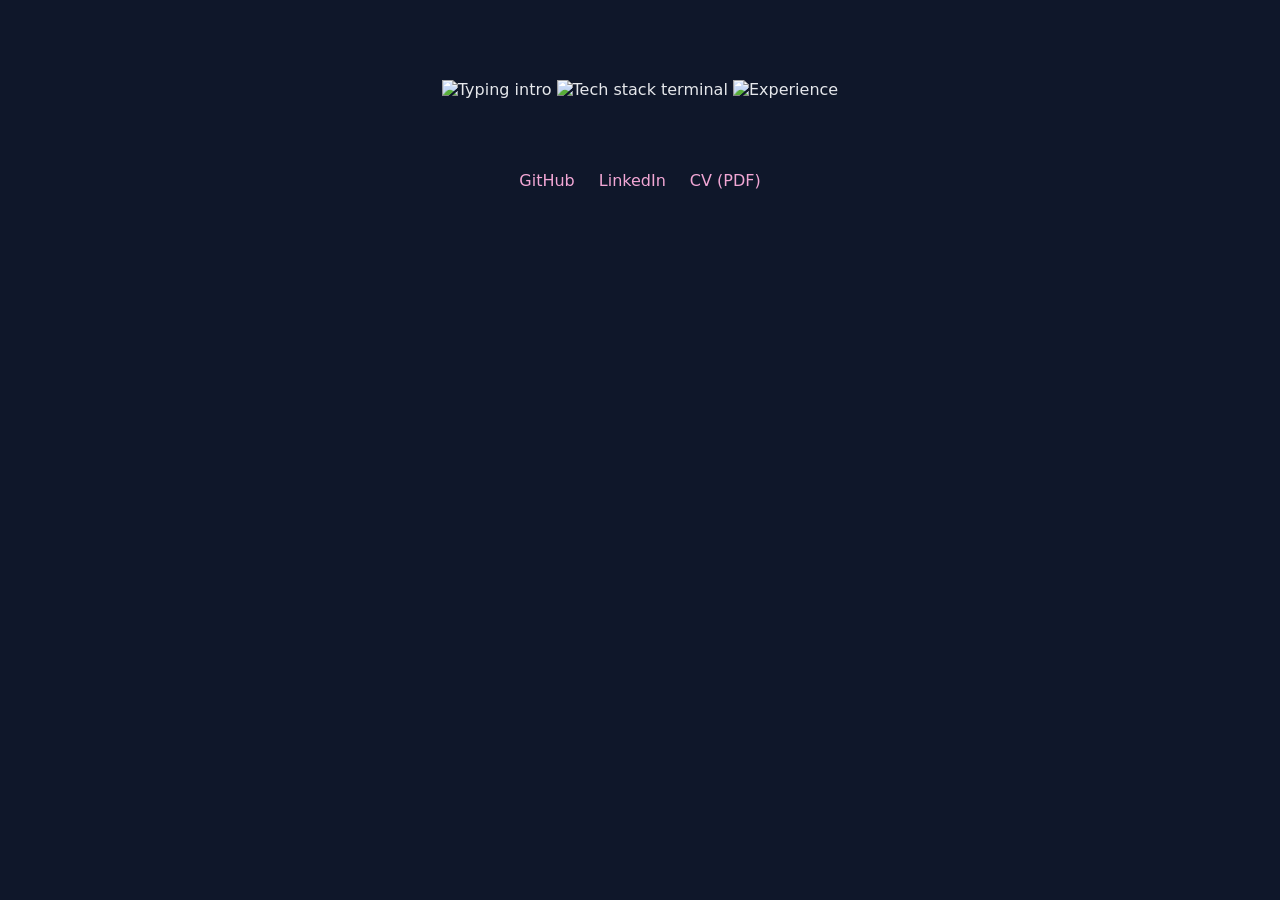
==== index.html @ acc69f5a "Create index.html" ====
<!DOCTYPE html>
<html lang="en">
<head>
  <meta charset="UTF-8" />
  <title>Ariadna Villagra</title>

  <!-- Meta para LinkedIn preview -->
  <meta name="description" content="Frontend Engineer — clean architecture, real-world integrations, systems thinking." />
  <meta property="og:title" content="Ariadna Villagra — Frontend Engineer" />
  <meta property="og:description" content="Frontend-first by choice. Architecture, integrations and systems that actually run." />
  <meta property="og:image" content="https://raw.githubusercontent.com/AriadnaVillagra/AriadnaVillagra/main/assets/kawaii-error-v2.svg" />
  <meta property="og:url" content="https://ariadnavillagra.github.io" />

  <style>
    body {
      margin: 0;
      padding: 48px 16px;
      font-family: system-ui, -apple-system, BlinkMacSystemFont, sans-serif;
      background: #0f172a;
      color: #e5e7eb;
      text-align: center;
    }

    .container {
      max-width: 900px;
      margin: 0 auto;
    }

    a {
      color: #f2a7d5;
      text-decoration: none;
    }

    img {
      max-width: 100%;
      margin: 32px 0;
    }

    .links {
      margin-top: 40px;
      display: flex;
      justify-content: center;
      gap: 24px;
      flex-wrap: wrap;
    }
  </style>
</head>

<body>
  <div class="container">

    <!-- Typing intro -->
    <img
      src="https://readme-typing-svg.herokuapp.com?font=Montserrat&weight=500&size=26&pause=1000&color=F2A7D5&width=750&lines=Frontend+Engineer.;I+turn+requirements+into+software.;Clean+architecture+because+chaos+is+tiring.;Yes%2C+it+scales."
      alt="Typing intro"
    />

    <!-- Terminal stack -->
    <img
      src="https://raw.githubusercontent.com/AriadnaVillagra/AriadnaVillagra/main/assets/frontend-stack-terminal.svg"
      alt="Tech stack terminal"
    />

    <!-- Postman experience -->
    <img
      src="https://raw.githubusercontent.com/AriadnaVillagra/AriadnaVillagra/main/assets/experience-postman.svg"
      alt="Experience"
    />

    <!-- Links -->
    <div class="links">
      <a href="https://github.com/AriadnaVillagra" target="_blank">GitHub</a>
      <a href="https://www.linkedin.com/in/ariadna-villagra/" target="_blank">LinkedIn</a>
      <a href="https://github.com/AriadnaVillagra/AriadnaVillagra/blob/main/assets/Curr%C3%ADculum%20Ariadna%20Villagra%20%28EN%29.pdf" target="_blank">
        CV (PDF)
      </a>
    </div>

  </div>
</body>
</html>
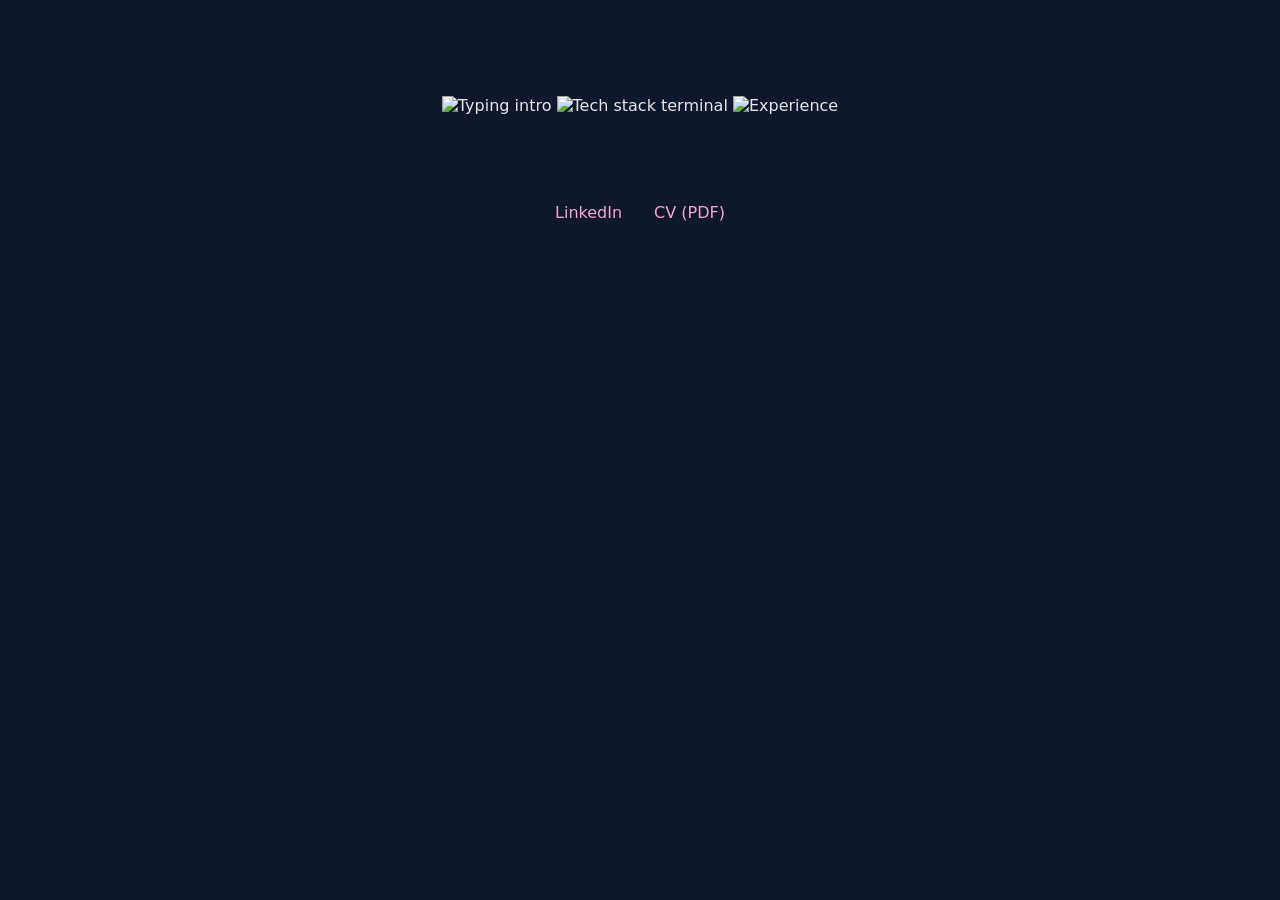
==== commit c22bf069: "Update index.html" ====
--- a/index.html
+++ b/index.html
@@ -4,17 +4,17 @@
   <meta charset="UTF-8" />
   <title>Ariadna Villagra</title>
 
-  <!-- Meta para LinkedIn preview -->
+  <!-- Meta for LinkedIn / social preview -->
   <meta name="description" content="Frontend Engineer — clean architecture, real-world integrations, systems thinking." />
   <meta property="og:title" content="Ariadna Villagra — Frontend Engineer" />
   <meta property="og:description" content="Frontend-first by choice. Architecture, integrations and systems that actually run." />
-  <meta property="og:image" content="https://raw.githubusercontent.com/AriadnaVillagra/AriadnaVillagra/main/assets/kawaii-error-v2.svg" />
+  <meta property="og:image" content="https://ariadnavillagra.github.io/assets/kawaii-error-v2.svg" />
   <meta property="og:url" content="https://ariadnavillagra.github.io" />
 
   <style>
     body {
       margin: 0;
-      padding: 48px 16px;
+      padding: 56px 16px;
       font-family: system-ui, -apple-system, BlinkMacSystemFont, sans-serif;
       background: #0f172a;
       color: #e5e7eb;
@@ -26,21 +26,22 @@
       margin: 0 auto;
     }
 
+    img {
+      max-width: 100%;
+      margin: 40px 0;
+    }
+
     a {
       color: #f2a7d5;
       text-decoration: none;
-    }
-
-    img {
-      max-width: 100%;
-      margin: 32px 0;
+      font-weight: 500;
     }
 
     .links {
-      margin-top: 40px;
+      margin-top: 48px;
       display: flex;
       justify-content: center;
-      gap: 24px;
+      gap: 32px;
       flex-wrap: wrap;
     }
   </style>
@@ -57,19 +58,18 @@
 
     <!-- Terminal stack -->
     <img
-      src="https://raw.githubusercontent.com/AriadnaVillagra/AriadnaVillagra/main/assets/frontend-stack-terminal.svg"
+      src="./assets/frontend-stack-terminal.svg"
       alt="Tech stack terminal"
     />
 
     <!-- Postman experience -->
     <img
-      src="https://raw.githubusercontent.com/AriadnaVillagra/AriadnaVillagra/main/assets/experience-postman.svg"
+      src="./assets/experience-postman.svg"
       alt="Experience"
     />
 
     <!-- Links -->
     <div class="links">
-      <a href="https://github.com/AriadnaVillagra" target="_blank">GitHub</a>
       <a href="https://www.linkedin.com/in/ariadna-villagra/" target="_blank">LinkedIn</a>
       <a href="https://github.com/AriadnaVillagra/AriadnaVillagra/blob/main/assets/Curr%C3%ADculum%20Ariadna%20Villagra%20%28EN%29.pdf" target="_blank">
         CV (PDF)
@@ -79,3 +79,4 @@
   </div>
 </body>
 </html>
+
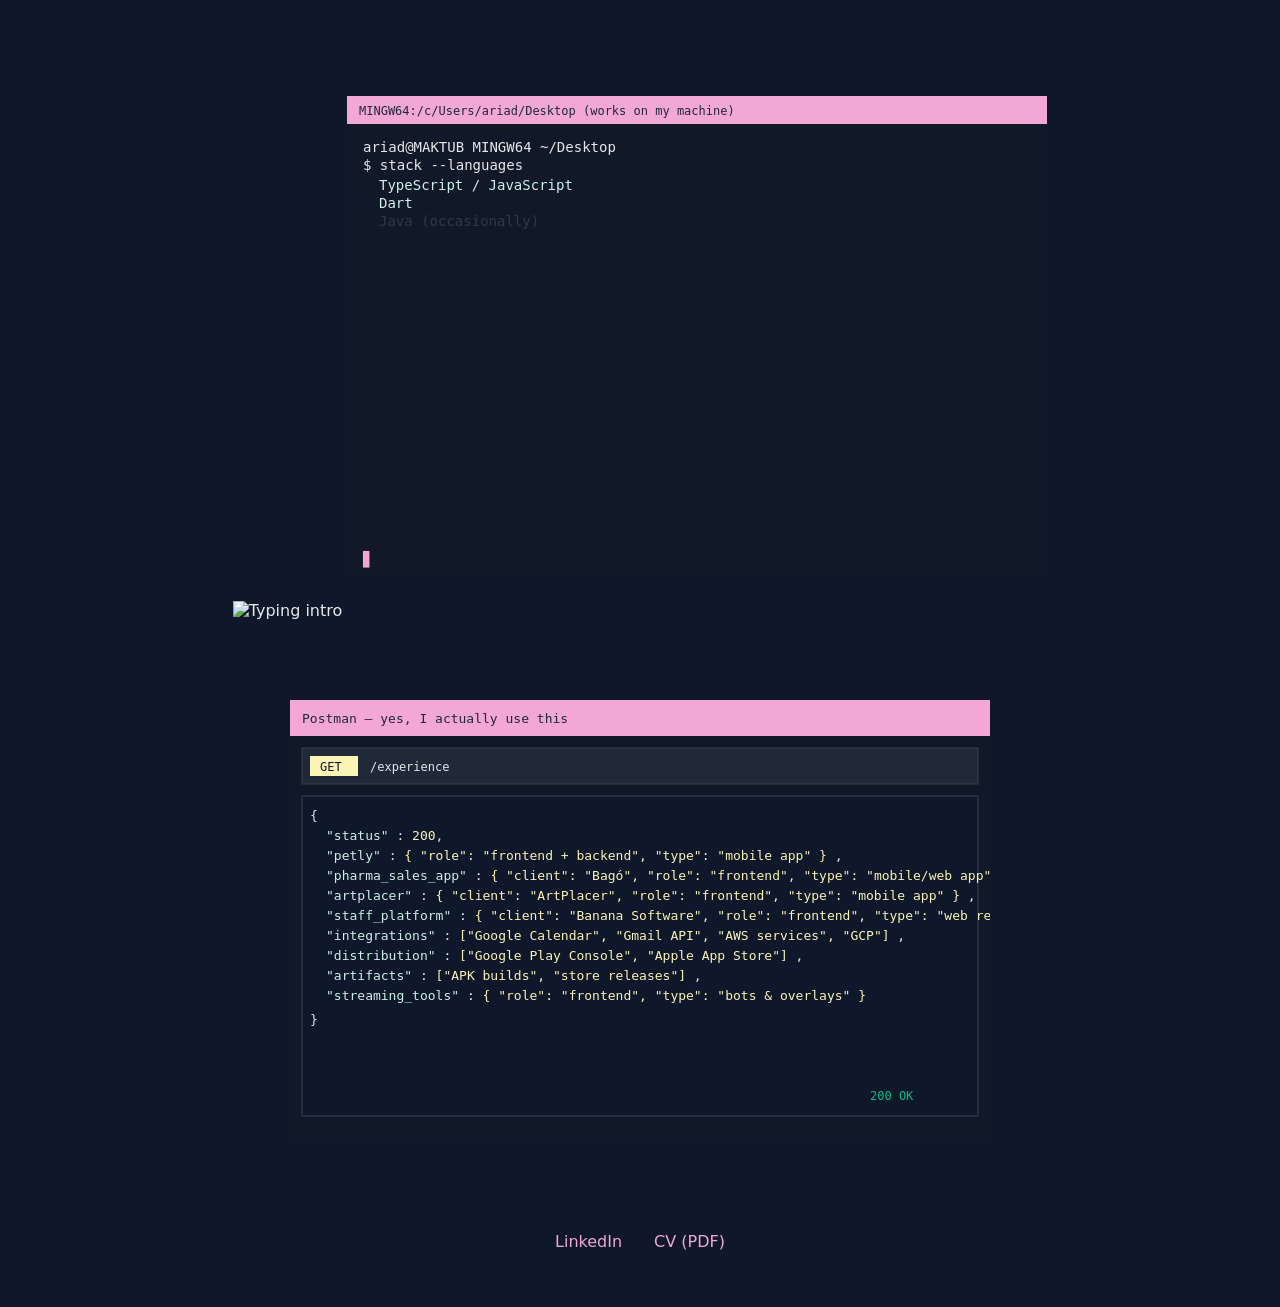
==== commit 03f0554c: "Update index.html" ====
--- a/index.html
+++ b/index.html
@@ -8,7 +8,7 @@
   <meta name="description" content="Frontend Engineer — clean architecture, real-world integrations, systems thinking." />
   <meta property="og:title" content="Ariadna Villagra — Frontend Engineer" />
   <meta property="og:description" content="Frontend-first by choice. Architecture, integrations and systems that actually run." />
-  <meta property="og:image" content="https://ariadnavillagra.github.io/assets/kawaii-error-v2.svg" />
+  <meta property="og:image" content="https://ariadnavillagra.github.io/assets/kawaii-error-v3.svg" />
   <meta property="og:url" content="https://ariadnavillagra.github.io" />
 
   <style>
@@ -58,13 +58,13 @@
 
     <!-- Terminal stack -->
     <img
-      src="./assets/frontend-stack-terminal.svg"
+      src="./assets/tech-stack.svg"
       alt="Tech stack terminal"
     />
 
     <!-- Postman experience -->
     <img
-      src="./assets/experience-postman.svg"
+      src="./assets/experience.svg"
       alt="Experience"
     />
 
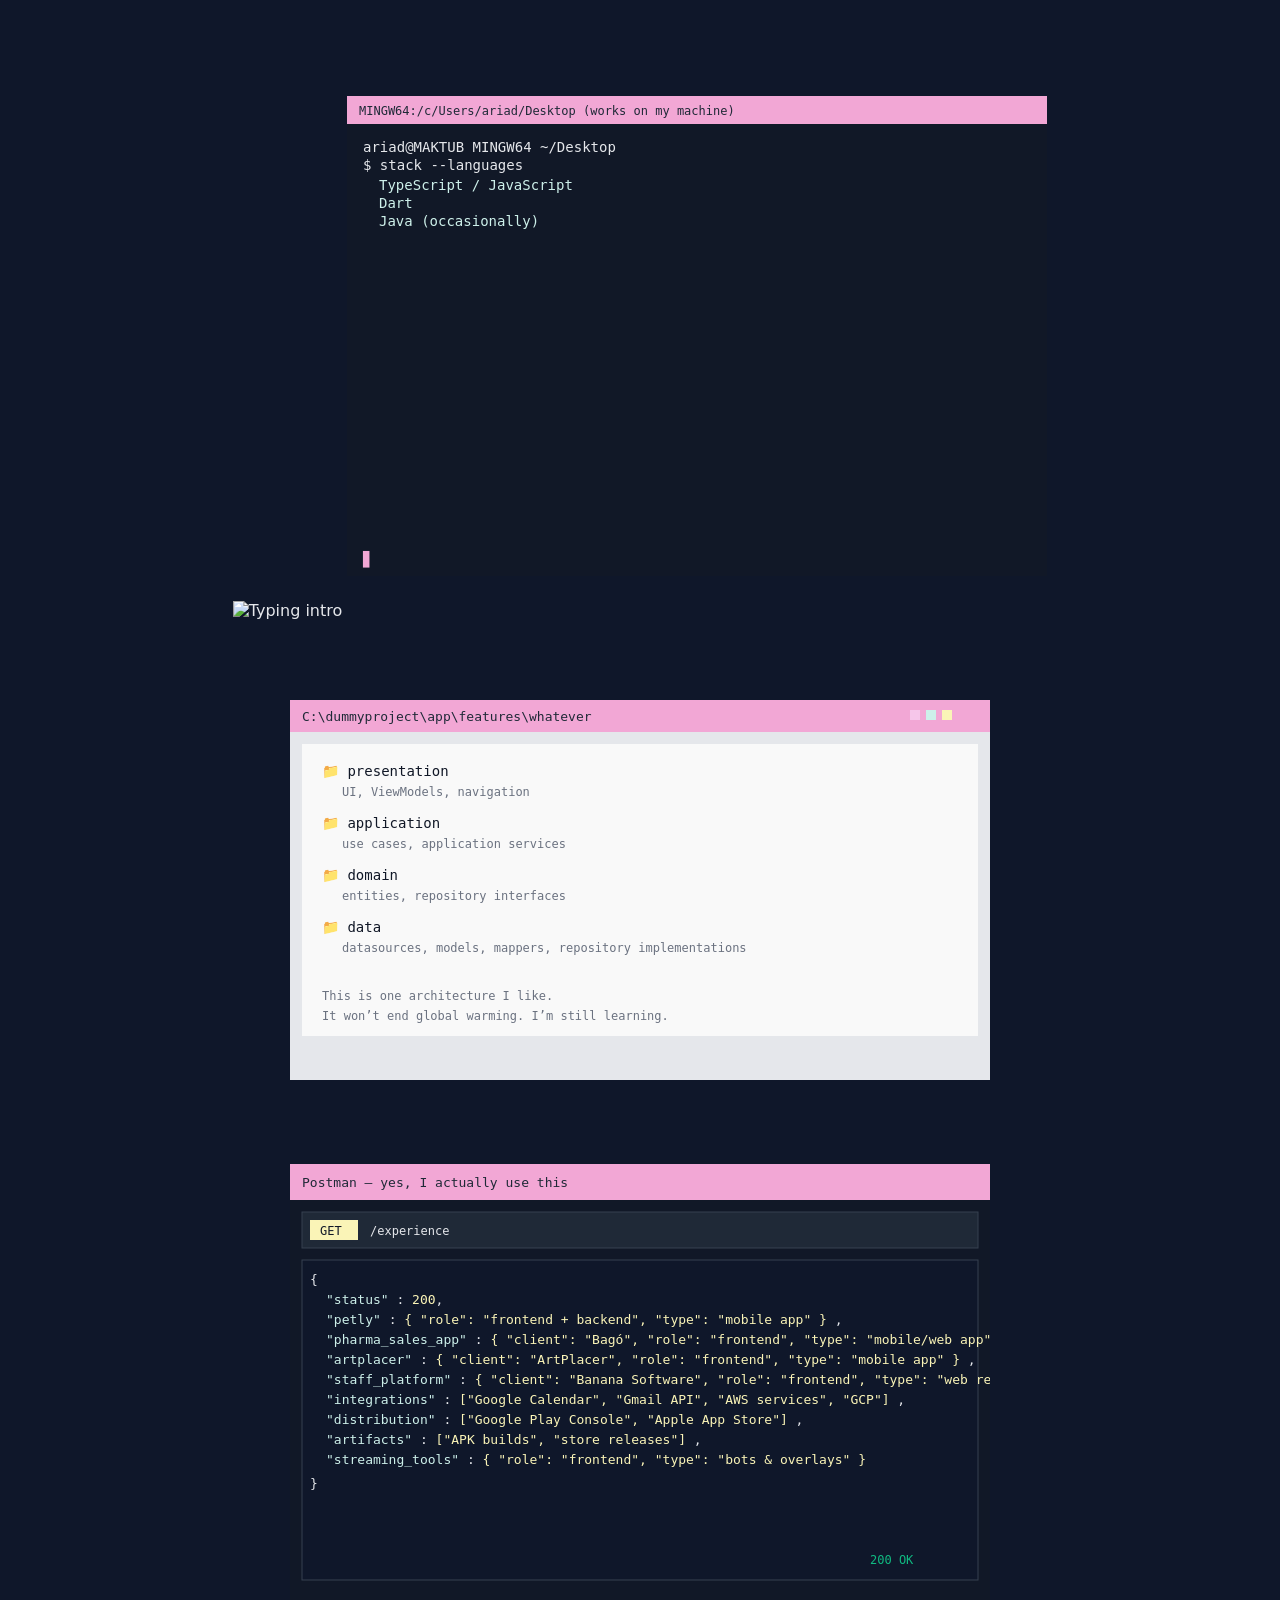
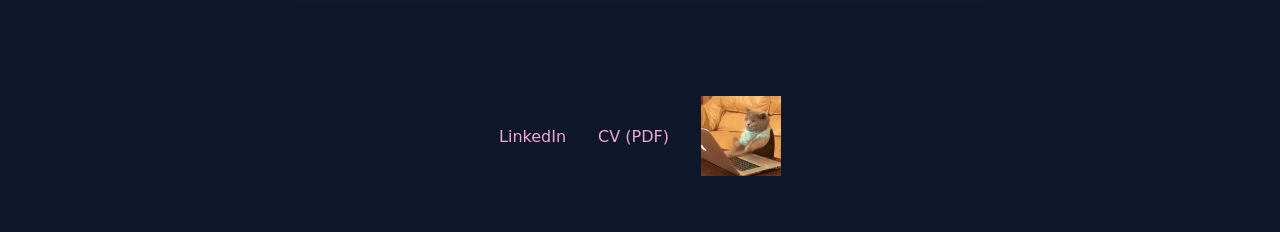
==== commit 269c16b0: "Update index.html" ====
--- a/index.html
+++ b/index.html
@@ -43,6 +43,12 @@
       justify-content: center;
       gap: 32px;
       flex-wrap: wrap;
+      align-items: center;
+    }
+
+    .links img {
+      margin: 0;
+      width: 80px;
     }
   </style>
 </head>
@@ -56,24 +62,42 @@
       alt="Typing intro"
     />
 
-    <!-- Terminal stack -->
+    <!-- Tech stack -->
     <img
       src="./assets/tech-stack.svg"
       alt="Tech stack terminal"
     />
 
-    <!-- Postman experience -->
+    <!-- Architecture -->
+    <img
+      src="./assets/architecture-v2.svg"
+      alt="Architecture overview"
+    />
+
+    <!-- Experience -->
     <img
       src="./assets/experience.svg"
       alt="Experience"
     />
 
-    <!-- Links -->
+    <!-- Links + business cat -->
     <div class="links">
-      <a href="https://www.linkedin.com/in/ariadna-villagra/" target="_blank">LinkedIn</a>
-      <a href="https://github.com/AriadnaVillagra/AriadnaVillagra/blob/main/assets/Curr%C3%ADculum%20Ariadna%20Villagra%20%28EN%29.pdf" target="_blank">
+      <a href="https://www.linkedin.com/in/ariadna-villagra/" target="_blank">
+        LinkedIn
+      </a>
+
+      <a
+        href="https://github.com/AriadnaVillagra/AriadnaVillagra/blob/main/assets/Curr%C3%ADculum%20Ariadna%20Villagra%20%28EN%29.pdf"
+        target="_blank"
+      >
         CV (PDF)
       </a>
+
+      <img
+        src="./assets/busines-cat.gif"
+        alt="Business cat approves"
+        title="yes, this is professional"
+      />
     </div>
 
   </div>
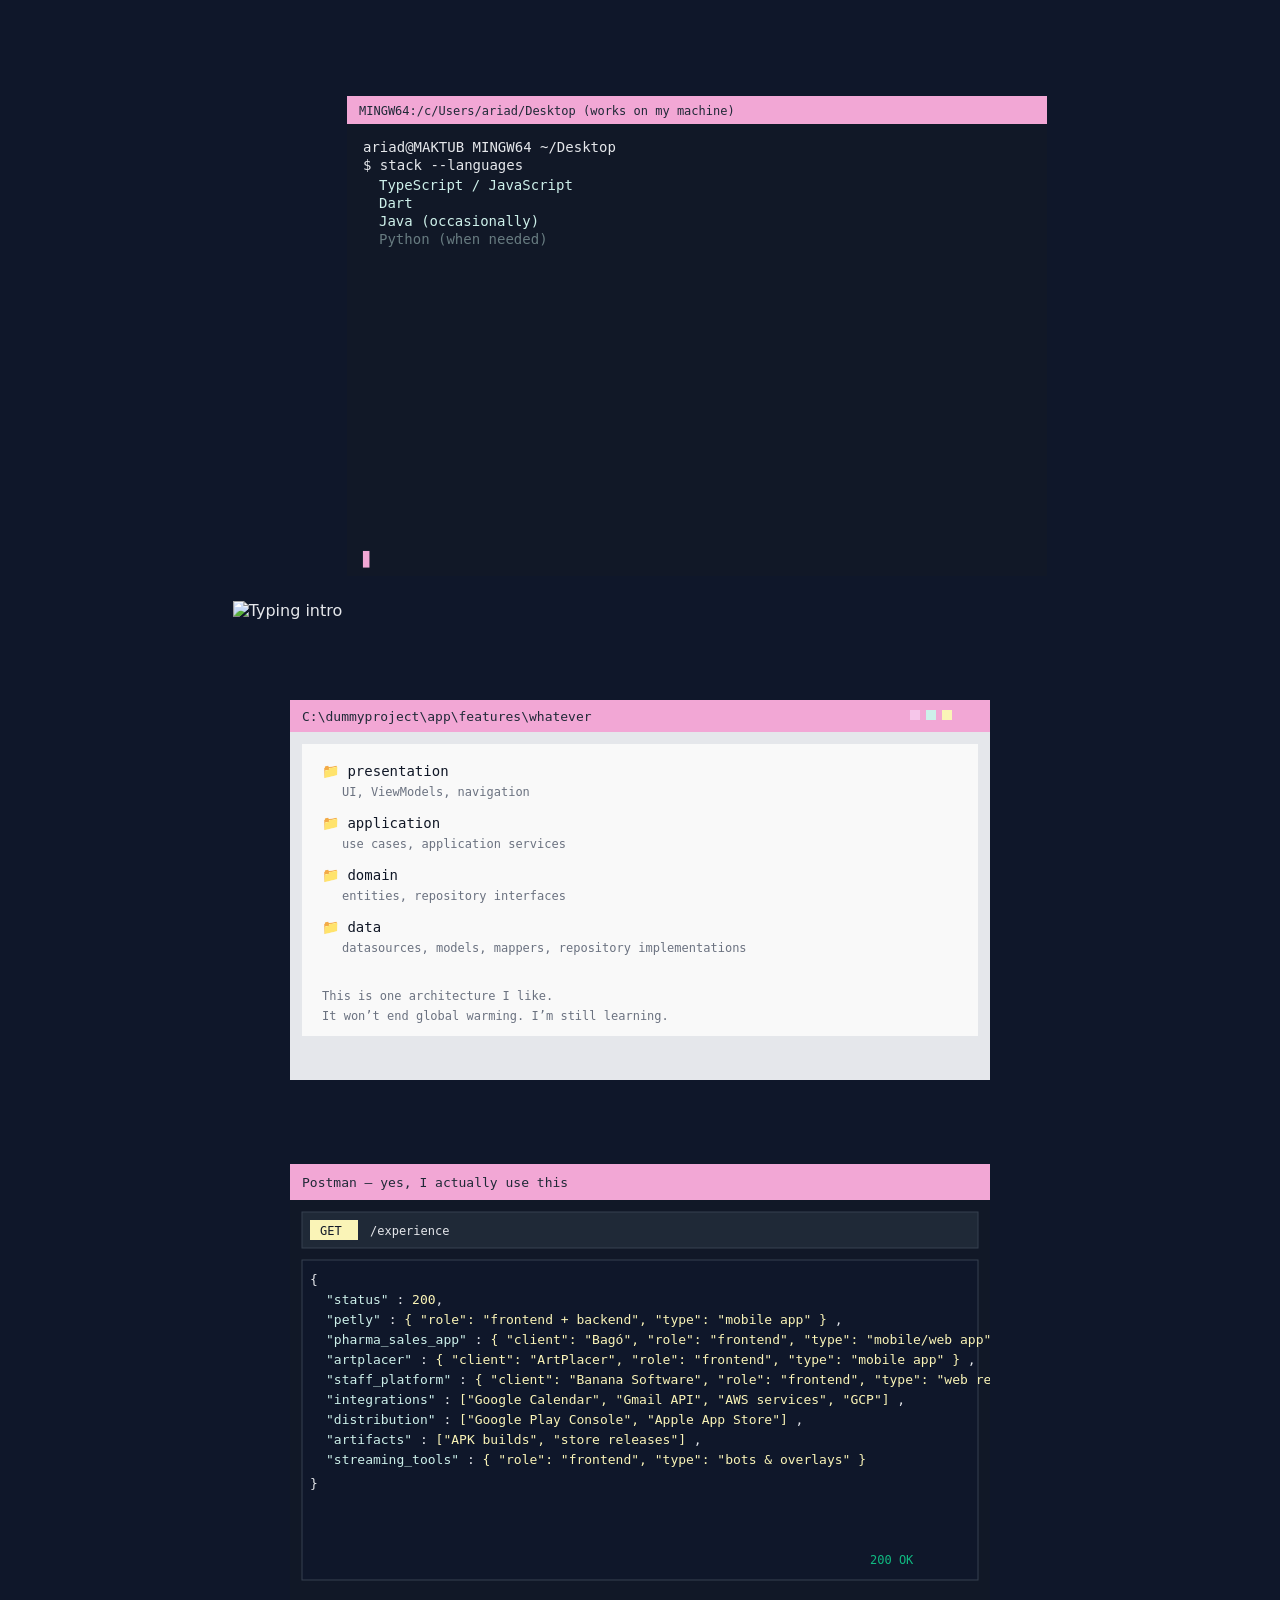
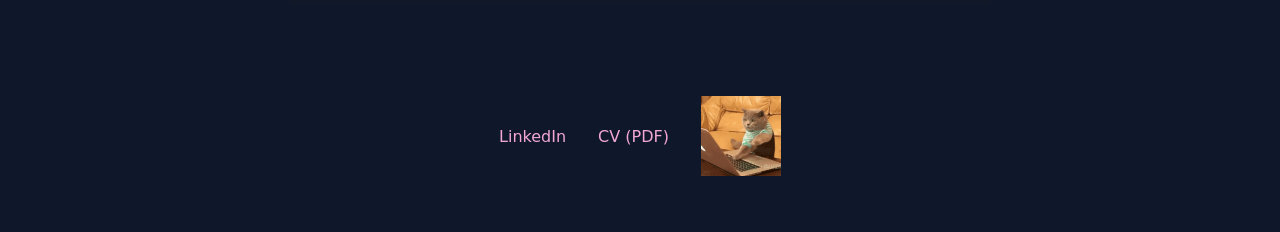
==== commit aa84a6d4: "Update index.html" ====
--- a/index.html
+++ b/index.html
@@ -31,11 +31,35 @@
       margin: 40px 0;
     }
 
-    a {
-      color: #f2a7d5;
-      text-decoration: none;
-      font-weight: 500;
-    }
+		a {
+  		color: #f2a7d5;
+  		text-decoration: none;
+  		font-weight: 500;
+  		position: relative;
+  		transition: color 0.25s ease, transform 0.25s ease;
+		}
+
+		a::after {
+		  content: "";
+		  position: absolute;
+		  left: 0;
+		  bottom: -4px;
+		  width: 100%;
+		  height: 2px;
+		  background: #f2a7d5;
+		  transform: scaleX(0);
+		  transform-origin: left;
+		  transition: transform 0.25s ease;
+		}
+
+		a:hover {
+		  color: #cdf0ea;
+		  transform: translateY(-1px);
+		}
+		
+		a:hover::after {
+		  transform: scaleX(1);
+		}
 
     .links {
       margin-top: 48px;
@@ -46,10 +70,62 @@
       align-items: center;
     }
 
+		.link-item {
+		  color: #f2a7d5;
+		  font-weight: 500;
+		  position: relative;
+		  transition: color 0.25s ease, transform 0.25s ease;
+		}
+
+		.link-item::after {
+		  content: "";
+		  position: absolute;
+		  left: 0;
+		  bottom: -4px;
+		  width: 100%;
+		  height: 2px;
+		  background: #f2a7d5;
+		  transform: scaleX(0);
+		  transform-origin: left;
+		  transition: transform 0.25s ease;
+		}
+		
+		.link-item:hover {
+		  color: #cdf0ea;
+		  transform: translateY(-1px);
+		}
+		
+		.link-item:hover::after {
+		  transform: scaleX(1);
+		}
+		
     .links img {
       margin: 0;
       width: 80px;
     }
+		.business-cat {
+		  width: 80px;
+		  transition: transform 0.3s ease, filter 0.3s ease;
+		}
+		
+		@media (hover: hover) and (pointer: fine) {
+
+  /* Link hover (desktop only) */
+	  .link-item:hover {
+	    color: #cdf0ea;
+	    transform: translateY(-1px);
+	  }
+	
+	  .link-item:hover::after {
+	    transform: scaleX(1);
+	  }
+	
+	  /* Business cat special hover 😼 */
+	  .business-cat:hover {
+	    transform: translateY(-6px) rotate(-3deg) scale(1.05);
+	    filter: drop-shadow(0 10px 25px rgba(242, 167, 213, 0.45));
+	  }
+	}
   </style>
 </head>
 
@@ -82,11 +158,12 @@
 
     <!-- Links + business cat -->
     <div class="links">
-      <a href="https://www.linkedin.com/in/ariadna-villagra/" target="_blank">
+      <a class="link-item" href="https://www.linkedin.com/in/ariadna-villagra/" target="_blank">
         LinkedIn
       </a>
 
       <a
+				class="link-item"
         href="https://github.com/AriadnaVillagra/AriadnaVillagra/blob/main/assets/Curr%C3%ADculum%20Ariadna%20Villagra%20%28EN%29.pdf"
         target="_blank"
       >
@@ -94,6 +171,7 @@
       </a>
 
       <img
+				class="business-cat"
         src="./assets/busines-cat.gif"
         alt="Business cat approves"
         title="yes, this is professional"
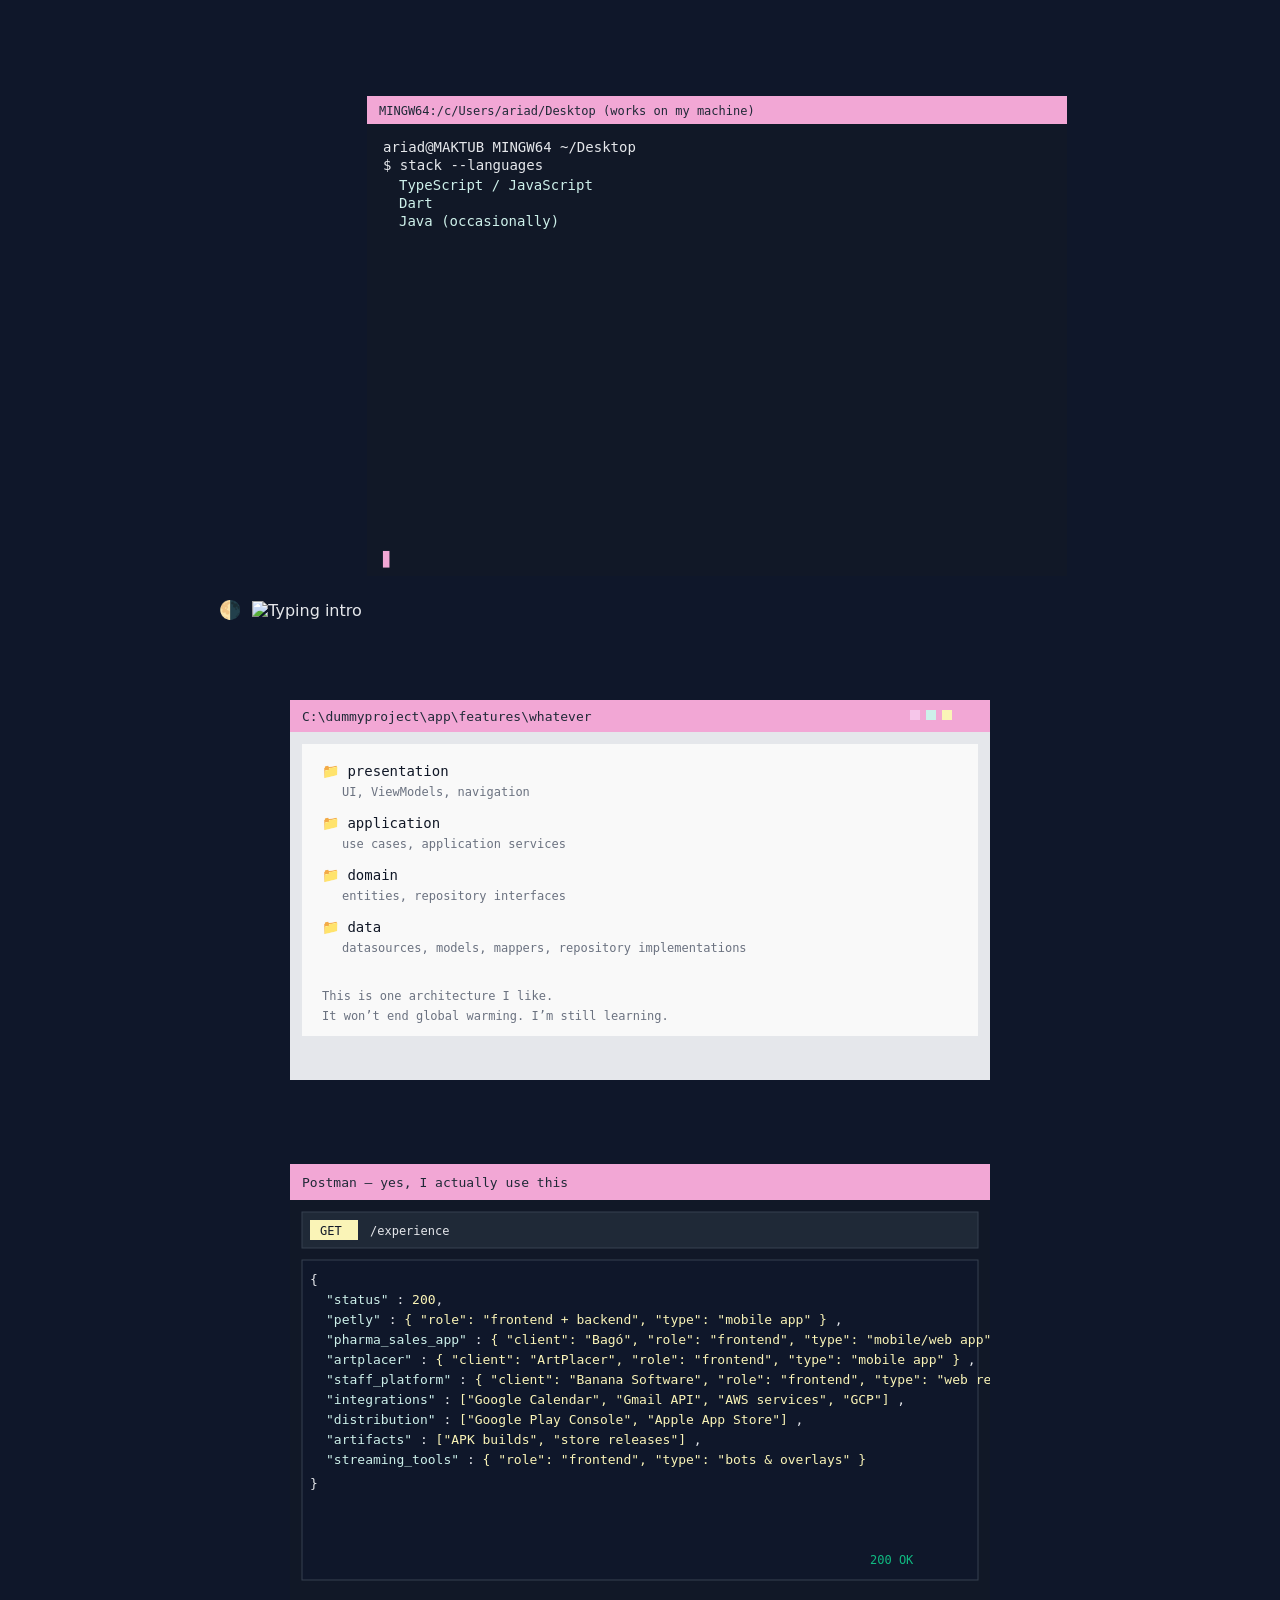
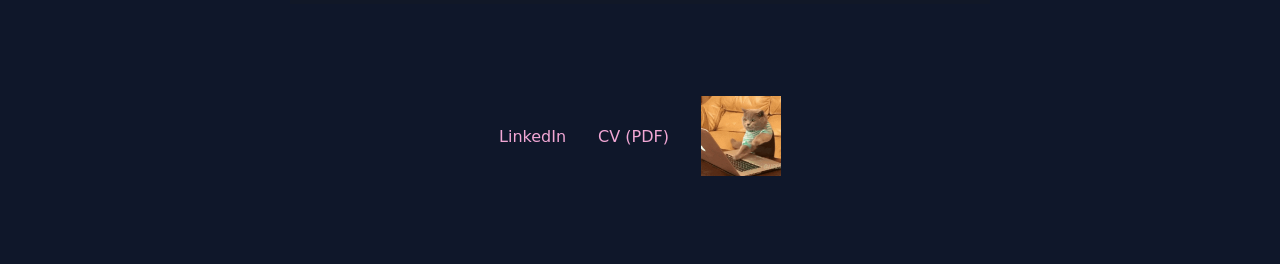
==== commit c2120fcf: "Update index.html" ====
--- a/index.html
+++ b/index.html
@@ -11,72 +11,74 @@
   <meta property="og:image" content="https://ariadnavillagra.github.io/assets/kawaii-error-v3.svg" />
   <meta property="og:url" content="https://ariadnavillagra.github.io" />
 
-  <style>
-    body {
-      margin: 0;
-      padding: 56px 16px;
-      font-family: system-ui, -apple-system, BlinkMacSystemFont, sans-serif;
-      background: #0f172a;
-      color: #e5e7eb;
-      text-align: center;
-    }
-
-    .container {
-      max-width: 900px;
-      margin: 0 auto;
-    }
-
-    img {
-      max-width: 100%;
-      margin: 40px 0;
-    }
-
-		a {
-  		color: #f2a7d5;
-  		text-decoration: none;
-  		font-weight: 500;
-  		position: relative;
-  		transition: color 0.25s ease, transform 0.25s ease;
-		}
-
-		a::after {
-		  content: "";
-		  position: absolute;
-		  left: 0;
-		  bottom: -4px;
-		  width: 100%;
-		  height: 2px;
-		  background: #f2a7d5;
-		  transform: scaleX(0);
-		  transform-origin: left;
-		  transition: transform 0.25s ease;
-		}
-
-		a:hover {
-		  color: #cdf0ea;
-		  transform: translateY(-1px);
+  <style>		
+
+
+	    body {
+	      margin: 0;
+	      padding: 56px 16px;
+	      font-family: system-ui, -apple-system, BlinkMacSystemFont, sans-serif;
+	      background: #0f172a;
+	      color: #e5e7eb;
+	      text-align: center;
+	    }
+	  		body.light {
+		  background: #faf4b7;
+		  color: #1f2937;
+		}
+
+	    .container {
+	      max-width: 900px;
+	      margin: 0 auto;
+	    }	
+	    img {
+	      max-width: 100%;
+	      margin: 40px 0;
+	    }
+			a {
+		  color: inherit;
+		  text-decoration: none;
+		}
+	  
+	  		#theme-toggle {
+		  background: none;
+		  border: none;
+		  color: #9ca3af;
+		  font-size: 18px;
+		  cursor: pointer;
+		  margin-bottom: 24px;
+		  transition: transform 0.25s ease, color 0.25s ease;
 		}
 		
-		a:hover::after {
-		  transform: scaleX(1);
-		}
-
-    .links {
-      margin-top: 48px;
-      display: flex;
-      justify-content: center;
-      gap: 32px;
-      flex-wrap: wrap;
-      align-items: center;
-    }
-
+		#theme-toggle:hover {
+		  transform: rotate(20deg);
+		  color: #f2a7d5;
+		}
+	  #cat-message {
+  width: 100%;
+  text-align: center;
+}
+
+#cat-message.visible {
+  opacity: 1;
+}
+	  	  	body.light a {
+	      color: #db2777;
+	   }
+	    .links {
+	      margin-top: 48px;
+	      display: flex;
+	      justify-content: center;
+	      gap: 32px;
+	      flex-wrap: wrap;
+	      align-items: center;
+	    }
 		.link-item {
 		  color: #f2a7d5;
 		  font-weight: 500;
 		  position: relative;
 		  transition: color 0.25s ease, transform 0.25s ease;
 		}
-
 		.link-item::after {
 		  content: "";
 		  position: absolute;
@@ -89,48 +91,73 @@
 		  transform-origin: left;
 		  transition: transform 0.25s ease;
 		}
-		
 		.link-item:hover {
 		  color: #cdf0ea;
 		  transform: translateY(-1px);
-		}
-		
+		}	
 		.link-item:hover::after {
 		  transform: scaleX(1);
 		}
-		
-    .links img {
-      margin: 0;
-      width: 80px;
-    }
+	    .links img {
+	      margin: 0;
+	      width: 80px;
+	    }
 		.business-cat {
 		  width: 80px;
 		  transition: transform 0.3s ease, filter 0.3s ease;
 		}
+		.reveal {
+		  opacity: 0;
+		  transform: translateY(24px);
+		  transition:
+		  opacity 0.6s ease,
+		  transform 0.6s ease;
+		  transition-delay: var(--delay, 0s);
+		}
+		.reveal.is-visible {
+		  opacity: 1;
+		  transform: translateY(0);
+		}
+
+		.reveal-final {
+		  opacity: 0;
+		  transform: scale(0.97);
+		  transition:
+		  opacity 0.8s ease,
+		  transform 0.8s ease;
+		  transition-delay: 0.45s;
+		}
+	
+		.reveal-final.is-visible {
+		  opacity: 1;
+		  transform: scale(1);
+		}
 		
-		@media (hover: hover) and (pointer: fine) {
-
-  /* Link hover (desktop only) */
-	  .link-item:hover {
-	    color: #cdf0ea;
-	    transform: translateY(-1px);
-	  }
-	
-	  .link-item:hover::after {
-	    transform: scaleX(1);
-	  }
-	
+@media (hover: hover) and (pointer: fine) {
 	  /* Business cat special hover 😼 */
 	  .business-cat:hover {
 	    transform: translateY(-6px) rotate(-3deg) scale(1.05);
 	    filter: drop-shadow(0 10px 25px rgba(242, 167, 213, 0.45));
 	  }
 	}
+	  /* Accessibility: no motion if user asks for it */
+@media (prefers-reduced-motion: reduce) {
+	  .reveal {
+	    opacity: 1;
+	    transform: none;
+	    transition: none;
+	  }
+}
   </style>
 </head>
 
+
+	
 <body>
   <div class="container">
+	<button id="theme-toggle" aria-label="Toggle theme">
+	  🌗
+	</button>
 
     <!-- Typing intro -->
     <img
@@ -140,30 +167,36 @@
 
     <!-- Tech stack -->
     <img
+	  class="reveal"
+	  style="--delay: 0s"
       src="./assets/tech-stack.svg"
       alt="Tech stack terminal"
     />
 
     <!-- Architecture -->
     <img
+	  class="reveal"
+	  style="--delay: 0.15s"
       src="./assets/architecture-v2.svg"
       alt="Architecture overview"
     />
 
     <!-- Experience -->
     <img
+	  class="reveal"
+	  style="--delay: 0.3s"
       src="./assets/experience.svg"
       alt="Experience"
     />
 
     <!-- Links + business cat -->
-    <div class="links">
+    <div class="links reveal-final">
       <a class="link-item" href="https://www.linkedin.com/in/ariadna-villagra/" target="_blank">
         LinkedIn
       </a>
 
       <a
-				class="link-item"
+		class="link-item"
         href="https://github.com/AriadnaVillagra/AriadnaVillagra/blob/main/assets/Curr%C3%ADculum%20Ariadna%20Villagra%20%28EN%29.pdf"
         target="_blank"
       >
@@ -171,14 +204,89 @@
       </a>
 
       <img
-				class="business-cat"
+		class="business-cat"
         src="./assets/busines-cat.gif"
         alt="Business cat approves"
+		role="button"
+  		tabindex="0"
         title="yes, this is professional"
       />
+	<div id="cat-message" aria-hidden="true"></div>
     </div>
 
   </div>
+	  <!-- Scripts -->
+ <script>
+  /* Reveal animations */
+  const reveals = document.querySelectorAll('.reveal, .reveal-final');
+
+  const observer = new IntersectionObserver(
+    entries => {
+      entries.forEach(entry => {
+        if (entry.isIntersecting) {
+          entry.target.classList.add('is-visible');
+          observer.unobserve(entry.target);
+        }
+      });
+    },
+    { threshold: 0.15 }
+  );
+
+  reveals.forEach(el => observer.observe(el));
+
+  /* Theme toggle (yes, it persists) */
+  const toggle = document.getElementById('theme-toggle');
+  const savedTheme = localStorage.getItem('theme');
+
+  if (savedTheme === 'light') {
+    document.body.classList.add('light');
+  }
+
+  if (toggle) {
+    toggle.addEventListener('click', () => {
+      document.body.classList.toggle('light');
+      const isLight = document.body.classList.contains('light');
+      localStorage.setItem('theme', isLight ? 'light' : 'dark');
+    });
+  }
+
+  /* Business cat easter egg */
+  const cat = document.querySelector('.business-cat');
+  const catMessage = document.getElementById('cat-message');
+
+  const messages = [
+    'I want this job.',
+    'Yes. Hire me.',
+    'I can do this.',
+    'This is fine. Pay me.',
+    'Looks good enough to ship.',
+    'I’ve done harder things.',
+    'We can improve it later.'
+  ];
+
+  let clicks = 0;
+
+  if (cat && catMessage) {
+    const showMessage = () => {
+      const message = messages[clicks % messages.length];
+      catMessage.classList.remove('visible');
+
+      setTimeout(() => {
+        catMessage.textContent = message;
+        catMessage.classList.add('visible');
+      }, 100);
+
+      clicks++;
+    };
+
+    cat.addEventListener('click', showMessage);
+
+    cat.addEventListener('keydown', (e) => {
+      if (e.key === 'Enter') showMessage();
+    });
+  }
+</script>
+
 </body>
 </html>
 
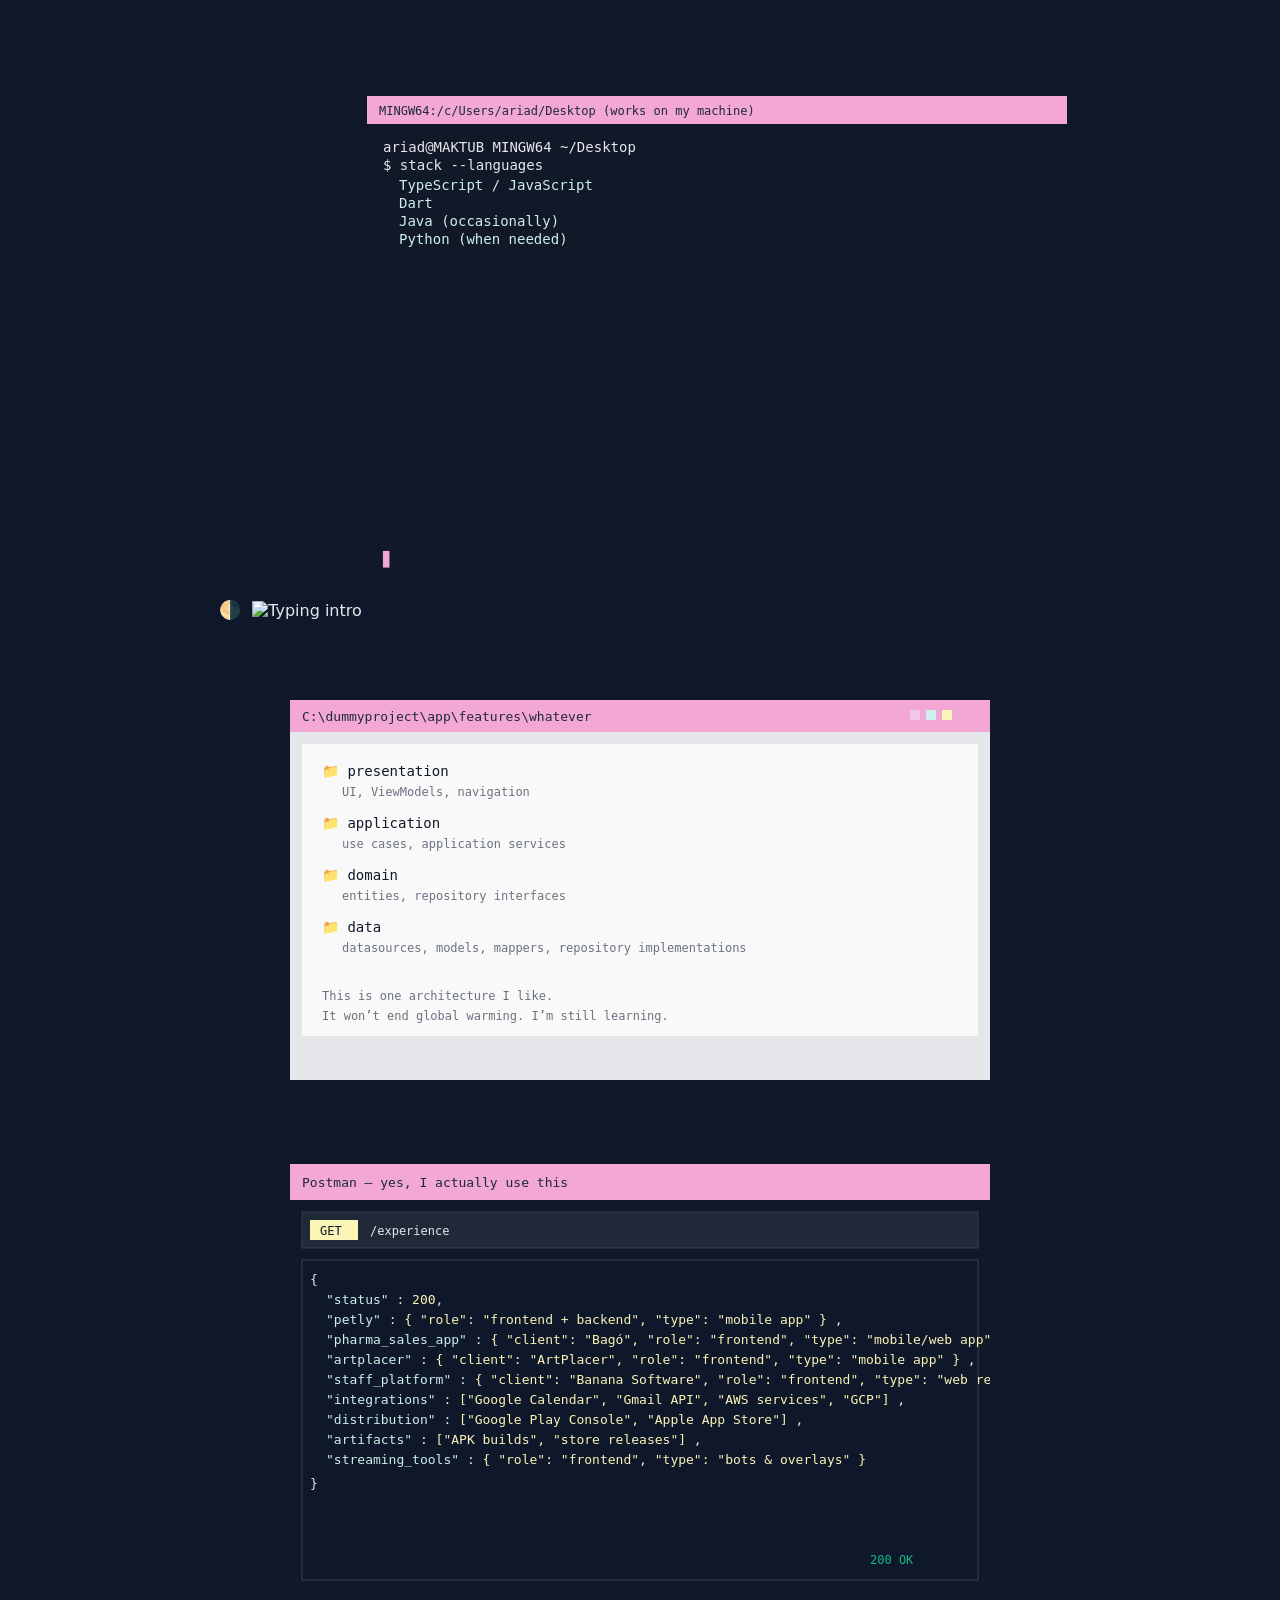
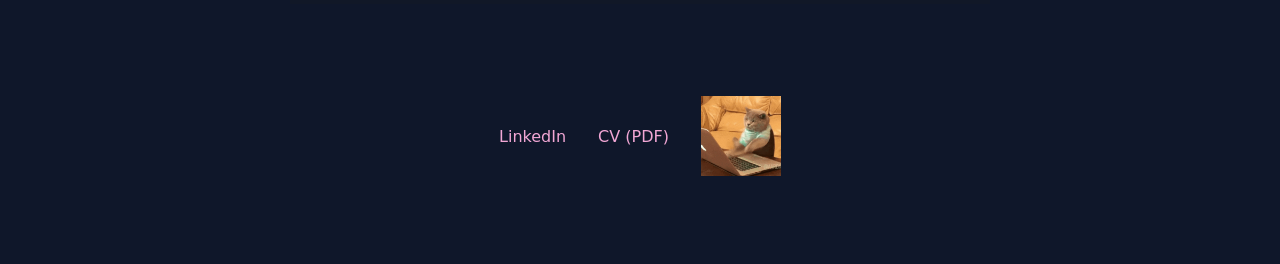
==== commit ee386f77: "refactor folders" ====
--- a/index.html
+++ b/index.html
@@ -1,292 +1,70 @@
 <!DOCTYPE html>
 <html lang="en">
+
 <head>
-  <meta charset="UTF-8" />
-  <title>Ariadna Villagra</title>
+	<link rel="stylesheet" href="./assets/styles/base.css" />
+	<link rel="stylesheet" href="./assets/styles/animations.css" />
+	<link rel="stylesheet" href="./assets/styles/theme.css" />
 
-  <!-- Meta for LinkedIn / social preview -->
-  <meta name="description" content="Frontend Engineer — clean architecture, real-world integrations, systems thinking." />
-  <meta property="og:title" content="Ariadna Villagra — Frontend Engineer" />
-  <meta property="og:description" content="Frontend-first by choice. Architecture, integrations and systems that actually run." />
-  <meta property="og:image" content="https://ariadnavillagra.github.io/assets/kawaii-error-v3.svg" />
-  <meta property="og:url" content="https://ariadnavillagra.github.io" />
+	<meta charset="UTF-8" />
+	<title>Ariadna Villagra</title>
 
-  <style>		
-
-
-	    body {
-	      margin: 0;
-	      padding: 56px 16px;
-	      font-family: system-ui, -apple-system, BlinkMacSystemFont, sans-serif;
-	      background: #0f172a;
-	      color: #e5e7eb;
-	      text-align: center;
-	    }
-	  		body.light {
-		  background: #faf4b7;
-		  color: #1f2937;
-		}
-
-	    .container {
-	      max-width: 900px;
-	      margin: 0 auto;
-	    }	
-	    img {
-	      max-width: 100%;
-	      margin: 40px 0;
-	    }
-			a {
-		  color: inherit;
-		  text-decoration: none;
-		}
-	  
-	  		#theme-toggle {
-		  background: none;
-		  border: none;
-		  color: #9ca3af;
-		  font-size: 18px;
-		  cursor: pointer;
-		  margin-bottom: 24px;
-		  transition: transform 0.25s ease, color 0.25s ease;
-		}
-		
-		#theme-toggle:hover {
-		  transform: rotate(20deg);
-		  color: #f2a7d5;
-		}
-	  #cat-message {
-  width: 100%;
-  text-align: center;
-}
-
-#cat-message.visible {
-  opacity: 1;
-}
-	  	  	body.light a {
-	      color: #db2777;
-	   }
-	    .links {
-	      margin-top: 48px;
-	      display: flex;
-	      justify-content: center;
-	      gap: 32px;
-	      flex-wrap: wrap;
-	      align-items: center;
-	    }
-		.link-item {
-		  color: #f2a7d5;
-		  font-weight: 500;
-		  position: relative;
-		  transition: color 0.25s ease, transform 0.25s ease;
-		}
-		.link-item::after {
-		  content: "";
-		  position: absolute;
-		  left: 0;
-		  bottom: -4px;
-		  width: 100%;
-		  height: 2px;
-		  background: #f2a7d5;
-		  transform: scaleX(0);
-		  transform-origin: left;
-		  transition: transform 0.25s ease;
-		}
-		.link-item:hover {
-		  color: #cdf0ea;
-		  transform: translateY(-1px);
-		}	
-		.link-item:hover::after {
-		  transform: scaleX(1);
-		}
-	    .links img {
-	      margin: 0;
-	      width: 80px;
-	    }
-		.business-cat {
-		  width: 80px;
-		  transition: transform 0.3s ease, filter 0.3s ease;
-		}
-		.reveal {
-		  opacity: 0;
-		  transform: translateY(24px);
-		  transition:
-		  opacity 0.6s ease,
-		  transform 0.6s ease;
-		  transition-delay: var(--delay, 0s);
-		}
-		.reveal.is-visible {
-		  opacity: 1;
-		  transform: translateY(0);
-		}
-
-		.reveal-final {
-		  opacity: 0;
-		  transform: scale(0.97);
-		  transition:
-		  opacity 0.8s ease,
-		  transform 0.8s ease;
-		  transition-delay: 0.45s;
-		}
-	
-		.reveal-final.is-visible {
-		  opacity: 1;
-		  transform: scale(1);
-		}
-		
-@media (hover: hover) and (pointer: fine) {
-	  /* Business cat special hover 😼 */
-	  .business-cat:hover {
-	    transform: translateY(-6px) rotate(-3deg) scale(1.05);
-	    filter: drop-shadow(0 10px 25px rgba(242, 167, 213, 0.45));
-	  }
-	}
-	  /* Accessibility: no motion if user asks for it */
-@media (prefers-reduced-motion: reduce) {
-	  .reveal {
-	    opacity: 1;
-	    transform: none;
-	    transition: none;
-	  }
-}
-  </style>
+	<!-- Meta for LinkedIn / social preview -->
+	<meta name="description"
+		content="Frontend Engineer — clean architecture, real-world integrations, systems thinking." />
+	<meta property="og:title" content="Ariadna Villagra — Frontend Engineer" />
+	<meta property="og:description"
+		content="Frontend-first by choice. Architecture, integrations and systems that actually run." />
+	<meta property="og:image" content="https://ariadnavillagra.github.io/assets/kawaii-error-v3.svg" />
+	<meta property="og:url" content="https://ariadnavillagra.github.io" />
 </head>
 
+<!-- Built without frameworks on purpose. Focus: performance, clarity, and maintainability.-->
 
-	
 <body>
-  <div class="container">
-	<button id="theme-toggle" aria-label="Toggle theme">
-	  🌗
-	</button>
+	<div class="container">
+		<button id="theme-toggle" aria-label="Toggle theme">
+			🌗
+		</button>
 
-    <!-- Typing intro -->
-    <img
-      src="https://readme-typing-svg.herokuapp.com?font=Montserrat&weight=500&size=26&pause=1000&color=F2A7D5&width=750&lines=Frontend+Engineer.;I+turn+requirements+into+software.;Clean+architecture+because+chaos+is+tiring.;Yes%2C+it+scales."
-      alt="Typing intro"
-    />
+		<!-- Typing intro -->
+		<img src="https://readme-typing-svg.herokuapp.com?font=Montserrat&weight=500&size=26&pause=1000&color=F2A7D5&width=750&lines=Frontend+Engineer.;I+turn+requirements+into+software.;Clean+architecture+because+chaos+is+tiring.;Yes%2C+it+scales."
+			alt="Typing intro" />
 
-    <!-- Tech stack -->
-    <img
-	  class="reveal"
-	  style="--delay: 0s"
-      src="./assets/tech-stack.svg"
-      alt="Tech stack terminal"
-    />
+		<!-- Tech stack -->
+		<img class="reveal" style="--delay: 0s" src="./assets/images/tech-stack.svg" alt="Tech stack terminal" />
 
-    <!-- Architecture -->
-    <img
-	  class="reveal"
-	  style="--delay: 0.15s"
-      src="./assets/architecture-v2.svg"
-      alt="Architecture overview"
-    />
+		<!-- Architecture -->
+		<img class="reveal" style="--delay: 0.15s" src="./assets/images/architecture-v2.svg"
+			alt="Architecture overview" />
 
-    <!-- Experience -->
-    <img
-	  class="reveal"
-	  style="--delay: 0.3s"
-      src="./assets/experience.svg"
-      alt="Experience"
-    />
+		<!-- Experience -->
+		<img class="reveal" style="--delay: 0.3s" src="./assets/images/experience.svg" alt="Experience" />
 
-    <!-- Links + business cat -->
-    <div class="links reveal-final">
-      <a class="link-item" href="https://www.linkedin.com/in/ariadna-villagra/" target="_blank">
-        LinkedIn
-      </a>
+		<!-- Links + business cat -->
+		<div class="links reveal-final">
+			<a class="link-item" href="https://www.linkedin.com/in/ariadna-villagra/" target="_blank">
+				LinkedIn
+			</a>
 
-      <a
-		class="link-item"
-        href="https://github.com/AriadnaVillagra/AriadnaVillagra/blob/main/assets/Curr%C3%ADculum%20Ariadna%20Villagra%20%28EN%29.pdf"
-        target="_blank"
-      >
-        CV (PDF)
-      </a>
+			<a class="link-item"
+				href="https://github.com/AriadnaVillagra/AriadnaVillagra/blob/main/assets/Curr%C3%ADculum%20Ariadna%20Villagra%20%28EN%29.pdf"
+				target="_blank">
+				CV (PDF)
+			</a>
 
-      <img
-		class="business-cat"
-        src="./assets/busines-cat.gif"
-        alt="Business cat approves"
-		role="button"
-  		tabindex="0"
-        title="yes, this is professional"
-      />
-	<div id="cat-message" aria-hidden="true"></div>
-    </div>
+			<img class="business-cat" src="./assets/images/busines-cat.gif" alt="Business cat approves" role="button"
+				tabindex="0" title="yes, this is professional" />
+			<div id="cat-message" aria-live="polite"></div>
+		</div>
 
-  </div>
-	  <!-- Scripts -->
- <script>
-  /* Reveal animations */
-  const reveals = document.querySelectorAll('.reveal, .reveal-final');
+	</div>
 
-  const observer = new IntersectionObserver(
-    entries => {
-      entries.forEach(entry => {
-        if (entry.isIntersecting) {
-          entry.target.classList.add('is-visible');
-          observer.unobserve(entry.target);
-        }
-      });
-    },
-    { threshold: 0.15 }
-  );
-
-  reveals.forEach(el => observer.observe(el));
-
-  /* Theme toggle (yes, it persists) */
-  const toggle = document.getElementById('theme-toggle');
-  const savedTheme = localStorage.getItem('theme');
-
-  if (savedTheme === 'light') {
-    document.body.classList.add('light');
-  }
-
-  if (toggle) {
-    toggle.addEventListener('click', () => {
-      document.body.classList.toggle('light');
-      const isLight = document.body.classList.contains('light');
-      localStorage.setItem('theme', isLight ? 'light' : 'dark');
-    });
-  }
-
-  /* Business cat easter egg */
-  const cat = document.querySelector('.business-cat');
-  const catMessage = document.getElementById('cat-message');
-
-  const messages = [
-    'I want this job.',
-    'Yes. Hire me.',
-    'I can do this.',
-    'This is fine. Pay me.',
-    'Looks good enough to ship.',
-    'I’ve done harder things.',
-    'We can improve it later.'
-  ];
-
-  let clicks = 0;
-
-  if (cat && catMessage) {
-    const showMessage = () => {
-      const message = messages[clicks % messages.length];
-      catMessage.classList.remove('visible');
-
-      setTimeout(() => {
-        catMessage.textContent = message;
-        catMessage.classList.add('visible');
-      }, 100);
-
-      clicks++;
-    };
-
-    cat.addEventListener('click', showMessage);
-
-    cat.addEventListener('keydown', (e) => {
-      if (e.key === 'Enter') showMessage();
-    });
-  }
-</script>
+	<!-- Scripts -->
+	<script src="./assets/js/reveal.js" defer></script>
+	<script src="./assets/js/theme.js" defer></script>
+	<script src="./assets/js/cat.js" defer></script>
 
 </body>
-</html>
 
+</html>
--- a/assets/styles/base.css
+++ b/assets/styles/base.css
@@ -0,0 +1,98 @@
+/* Base Styles */
+/* assets/styles/base.css */
+
+body {
+    margin: 0;
+    padding: 56px 16px;
+    font-family: system-ui, -apple-system, BlinkMacSystemFont, sans-serif;
+    background: #0f172a;
+    color: #e5e7eb;
+    text-align: center;
+}
+
+.container {
+    max-width: 900px;
+    margin: 0 auto;
+}
+
+img {
+    max-width: 100%;
+    margin: 40px 0;
+}
+
+a {
+    color: inherit;
+    text-decoration: none;
+}
+
+.links {
+    margin-top: 48px;
+    display: flex;
+    justify-content: center;
+    gap: 32px;
+    flex-wrap: wrap;
+    align-items: center;
+}
+
+.link-item {
+    color: #f2a7d5;
+    font-weight: 500;
+    position: relative;
+    transition: color 0.25s ease, transform 0.25s ease;
+}
+
+.link-item::after {
+    content: "";
+    position: absolute;
+    left: 0;
+    bottom: -4px;
+    width: 100%;
+    height: 2px;
+    background: #f2a7d5;
+    transform: scaleX(0);
+    transform-origin: left;
+    transition: transform 0.25s ease;
+}
+
+.link-item:hover {
+    color: #cdf0ea;
+    transform: translateY(-1px);
+}
+
+.link-item:hover::after {
+    transform: scaleX(1);
+}
+
+.links img {
+    margin: 0;
+    width: 80px;
+}
+
+.business-cat {
+    width: 80px;
+    transition: transform 0.3s ease, filter 0.3s ease;
+}
+
+#theme-toggle {
+    background: none;
+    border: none;
+    color: #9ca3af;
+    font-size: 18px;
+    cursor: pointer;
+    margin-bottom: 24px;
+    transition: transform 0.25s ease, color 0.25s ease;
+}
+
+#theme-toggle:hover {
+    transform: rotate(20deg);
+    color: #f2a7d5;
+}
+
+#cat-message {
+    width: 100%;
+    text-align: center;
+}
+
+#cat-message.visible {
+    opacity: 1;
+}
--- a/assets/styles/animations.css
+++ b/assets/styles/animations.css
@@ -0,0 +1,49 @@
+/* Animation Styles */
+/* assets/styles/animations.css */
+
+.reveal {
+    opacity: 0;
+    transform: translateY(24px);
+    transition:
+        opacity 0.6s ease,
+        transform 0.6s ease;
+    transition-delay: var(--delay, 0s);
+}
+
+.reveal.is-visible {
+    opacity: 1;
+    transform: translateY(0);
+}
+
+.reveal-final {
+    opacity: 0;
+    transform: scale(0.97);
+    transition:
+        opacity 0.8s ease,
+        transform 0.8s ease;
+    transition-delay: 0.45s;
+}
+
+.reveal-final.is-visible {
+    opacity: 1;
+    transform: scale(1);
+}
+
+
+@media (hover: hover) and (pointer: fine) {
+
+    /* Business cat special hover 😼 */
+    .business-cat:hover {
+        transform: translateY(-6px) rotate(-3deg) scale(1.05);
+        filter: drop-shadow(0 10px 25px rgba(242, 167, 213, 0.45));
+    }
+}
+
+/* Accessibility: no motion if user asks for it */
+@media (prefers-reduced-motion: reduce) {
+    .reveal {
+        opacity: 1;
+        transform: none;
+        transition: none;
+    }
+}
--- a/assets/styles/theme.css
+++ b/assets/styles/theme.css
@@ -0,0 +1,11 @@
+/* Theme Styles */
+/* assets/styles/theme.css */
+
+body.light {
+    background: #faf4b7;
+    color: #1f2937;
+}
+
+body.light a {
+    color: #db2777;
+}
